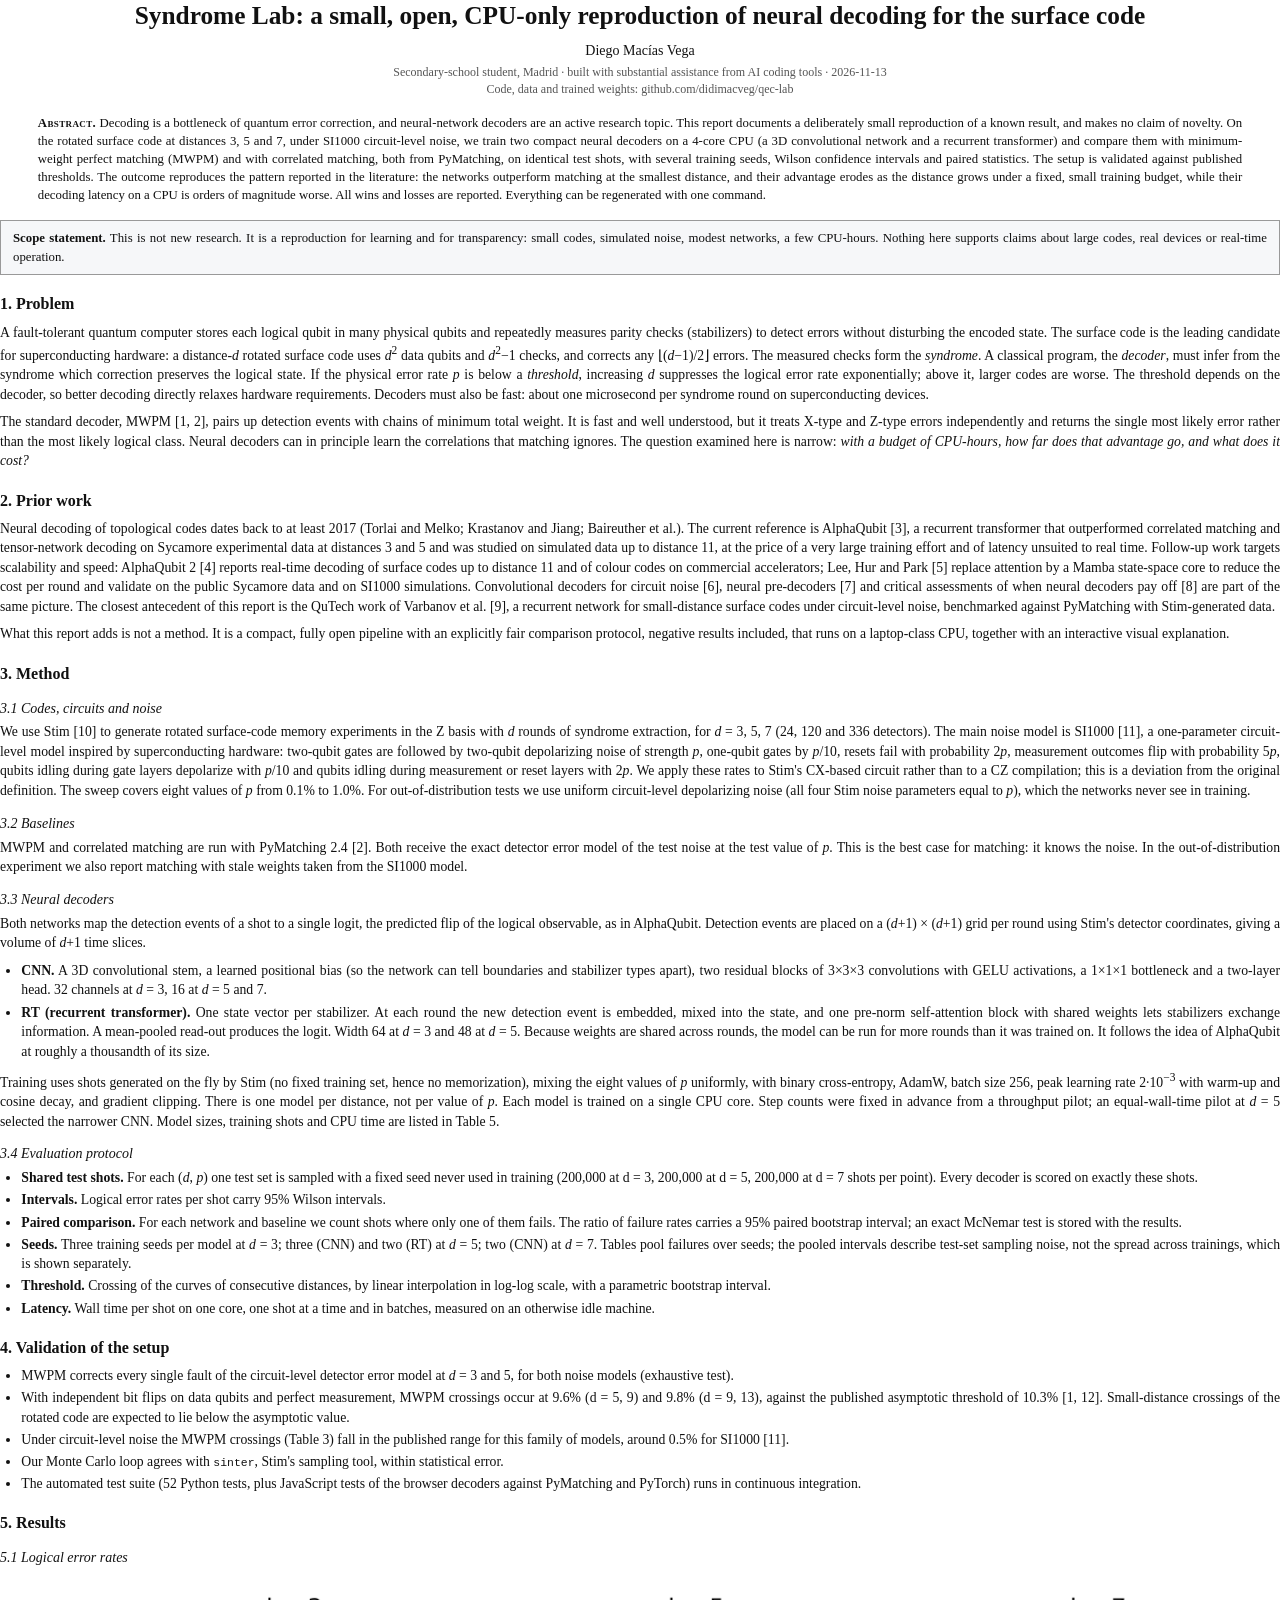
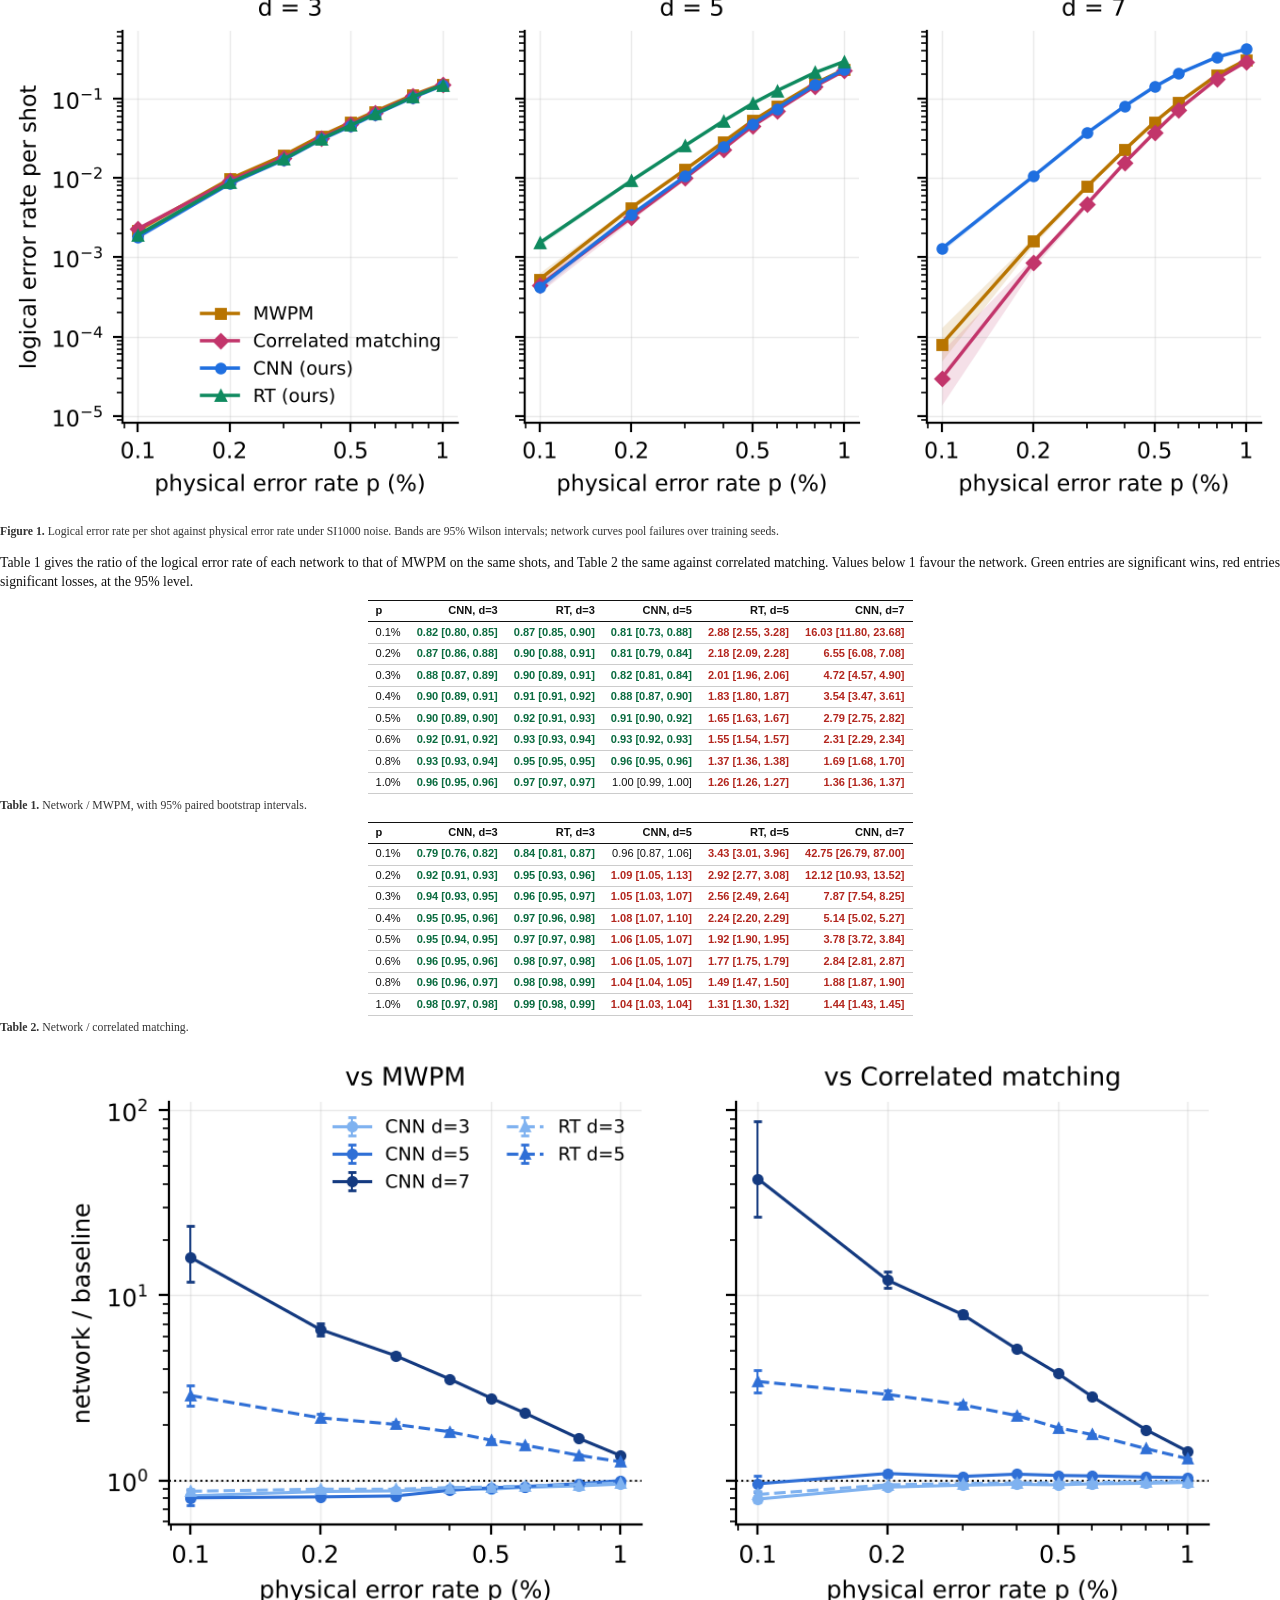
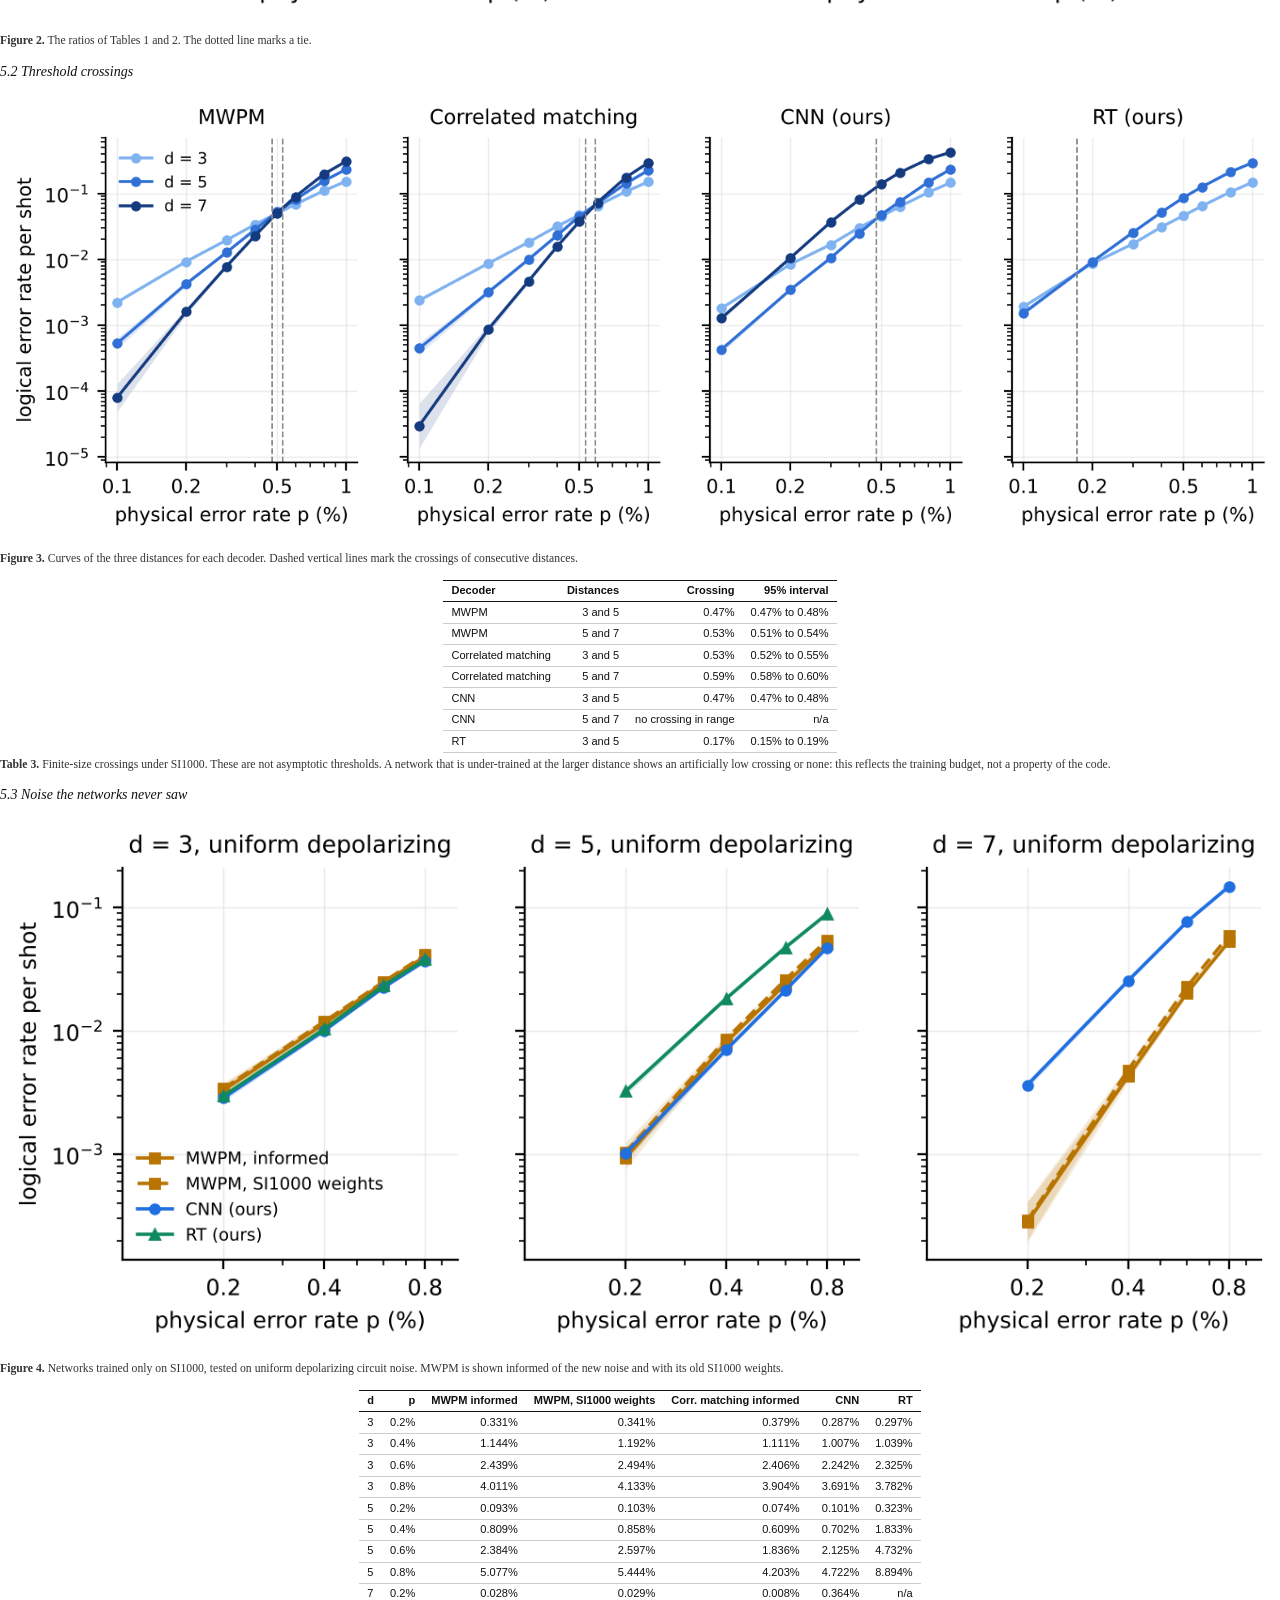
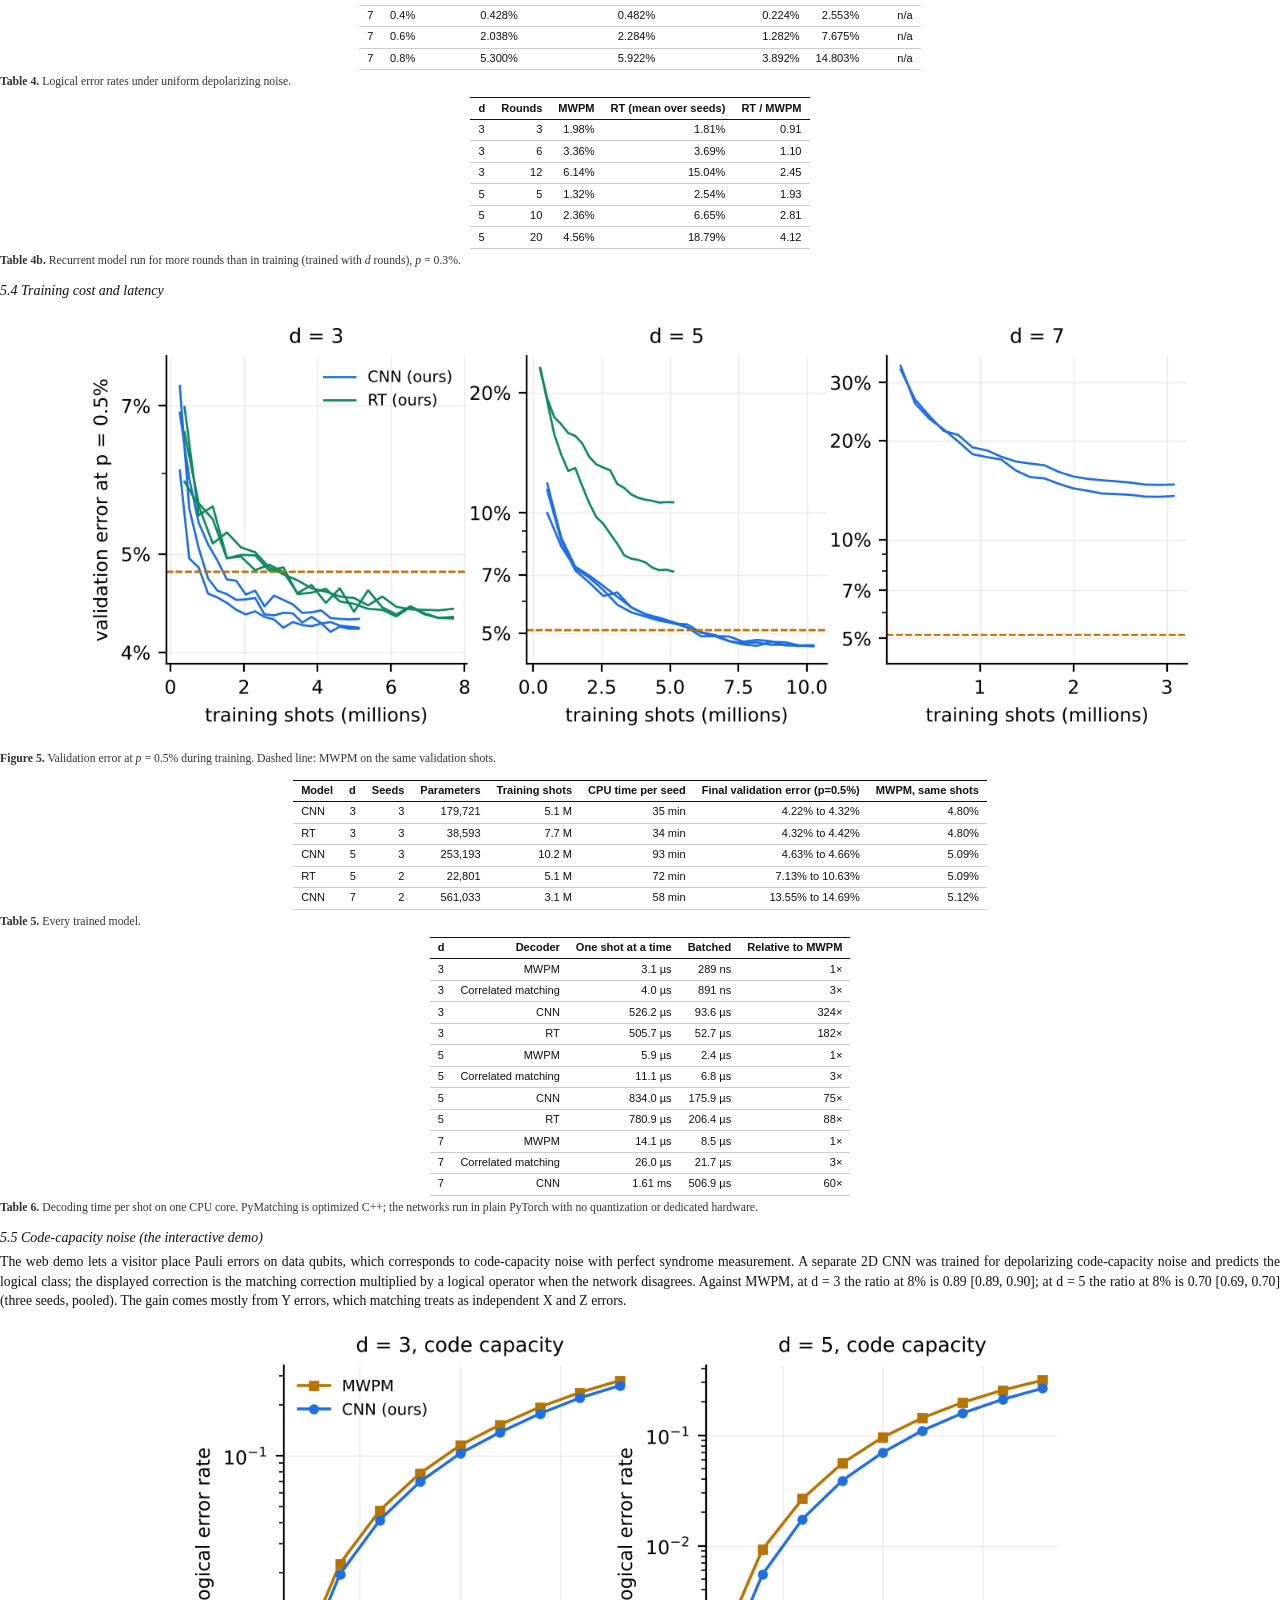
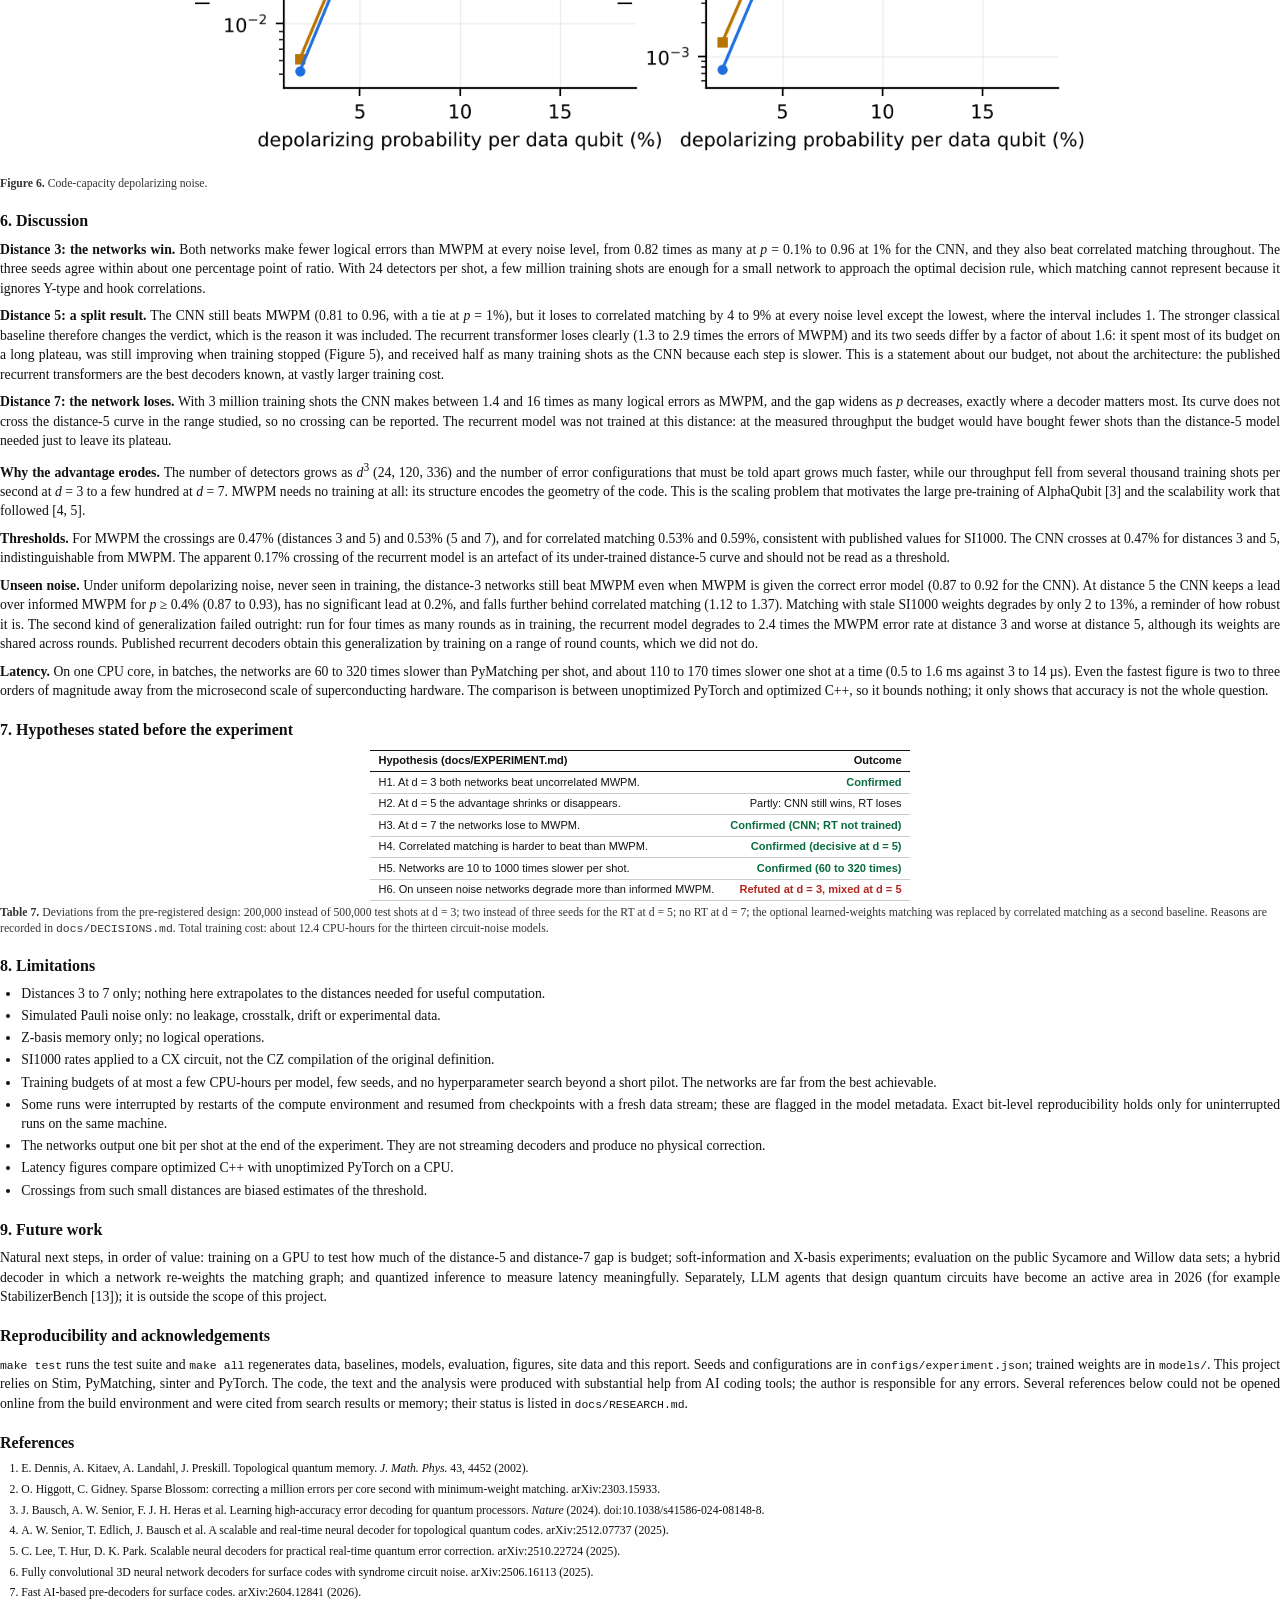
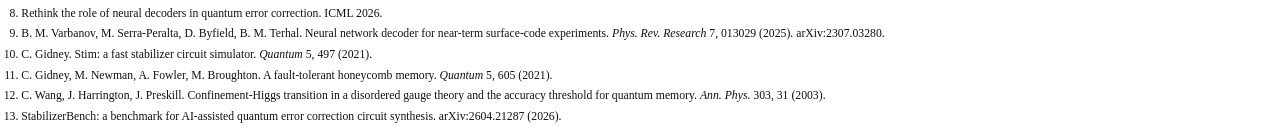
==== report/report.html @ b8f00216 "Full results, report, defense guide, content and reproducibility fixes All 13 circuit-noise decoders" ====
<!doctype html>
<html lang="en"><head><meta charset="utf-8"><title>Syndrome Lab: a small open reproduction of neural decoding for the surface code</title>
<style>
  @page { size: A4; }
  body { font: 10.3pt/1.42 Georgia, "Times New Roman", serif; color: #111; margin: 0; text-align: justify; hyphens: auto; }
  h1 { font-size: 19pt; line-height: 1.2; text-align: center; margin: 0 0 8pt; hyphens: none; }
  .authors { text-align: center; font-size: 10.5pt; margin-bottom: 2pt; } .aff { text-align: center; font-size: 9pt; color: #555; margin-bottom: 12pt; }
  .abstract { margin: 0 10mm 12pt; font-size: 9.6pt; } .abstract b { font-variant: small-caps; letter-spacing: .03em; }
  h2 { font-size: 12pt; margin: 14pt 0 5pt; break-after: avoid; text-align: left; } h3 { font-size: 10.5pt; margin: 10pt 0 3pt; break-after: avoid; font-style: italic; font-weight: normal; text-align: left; }
  p { margin: 0 0 6pt; } ul, ol { margin: 0 0 6pt; padding-left: 16pt; } li { margin-bottom: 2pt; }
  figure { margin: 8pt 0 10pt; break-inside: avoid; text-align: center; } figure img { max-width: 100%; }
  figcaption, .cap { font-size: 8.8pt; color: #333; text-align: left; margin-top: 3pt; line-height: 1.3; }
  table { border-collapse: collapse; margin: 6pt auto 3pt; font: 8.3pt/1.25 "Helvetica Neue", Arial, sans-serif; break-inside: avoid; }
  th, td { padding: 2.5pt 6pt; text-align: right; border-bottom: .4pt solid #ccc; white-space: nowrap; } th { border-bottom: .8pt solid #111; border-top: .8pt solid #111; font-weight: 600; }
  td:first-child, th:first-child { text-align: left; } td.win { color: #0a6b3f; font-weight: 600; } td.lose { color: #b3261e; font-weight: 600; }
  .box { border: .6pt solid #999; padding: 6pt 9pt; margin: 8pt 0; font-size: 9.6pt; background: #f6f7f9; break-inside: avoid; }
  code { font: 8.6pt Menlo, Consolas, monospace; } .refs { font-size: 8.8pt; text-align: left; } .refs li { margin-bottom: 3pt; }
  a { color: #1a4fa0; text-decoration: none; }
</style></head><body>
<h1>Syndrome Lab: a small, open, CPU-only reproduction of neural decoding for the surface code</h1>
<div class="authors">Diego Macías Vega</div>
<div class="aff">Secondary-school student, Madrid · built with substantial assistance from AI coding tools · 2026-11-13<br>Code, data and trained weights: github.com/didimacveg/qec-lab</div>

<div class="abstract"><b>Abstract.</b> Decoding is a bottleneck of quantum error correction, and neural-network decoders are an active research topic. This report documents a deliberately small reproduction of a known result, and makes no claim of novelty. On the rotated surface code at distances 3, 5 and 7, under SI1000 circuit-level noise, we train two compact neural decoders on a 4-core CPU (a 3D convolutional network and a recurrent transformer) and compare them with minimum-weight perfect matching (MWPM) and with correlated matching, both from PyMatching, on identical test shots, with several training seeds, Wilson confidence intervals and paired statistics. The setup is validated against published thresholds. The outcome reproduces the pattern reported in the literature: the networks outperform matching at the smallest distance, and their advantage erodes as the distance grows under a fixed, small training budget, while their decoding latency on a CPU is orders of magnitude worse. All wins and losses are reported. Everything can be regenerated with one command.</div>

<div class="box"><b>Scope statement.</b> This is not new research. It is a reproduction for learning and for transparency: small codes, simulated noise, modest networks, a few CPU-hours. Nothing here supports claims about large codes, real devices or real-time operation.</div>

<h2>1. Problem</h2>
<p>A fault-tolerant quantum computer stores each logical qubit in many physical qubits and repeatedly measures parity checks (stabilizers) to detect errors without disturbing the encoded state. The surface code is the leading candidate for superconducting hardware: a distance-<i>d</i> rotated surface code uses <i>d</i><sup>2</sup> data qubits and <i>d</i><sup>2</sup>−1 checks, and corrects any ⌊(<i>d</i>−1)/2⌋ errors. The measured checks form the <i>syndrome</i>. A classical program, the <i>decoder</i>, must infer from the syndrome which correction preserves the logical state. If the physical error rate <i>p</i> is below a <i>threshold</i>, increasing <i>d</i> suppresses the logical error rate exponentially; above it, larger codes are worse. The threshold depends on the decoder, so better decoding directly relaxes hardware requirements. Decoders must also be fast: about one microsecond per syndrome round on superconducting devices.</p>
<p>The standard decoder, MWPM [1, 2], pairs up detection events with chains of minimum total weight. It is fast and well understood, but it treats X-type and Z-type errors independently and returns the single most likely error rather than the most likely logical class. Neural decoders can in principle learn the correlations that matching ignores. The question examined here is narrow: <i>with a budget of CPU-hours, how far does that advantage go, and what does it cost?</i></p>

<h2>2. Prior work</h2>
<p>Neural decoding of topological codes dates back to at least 2017 (Torlai and Melko; Krastanov and Jiang; Baireuther et al.). The current reference is AlphaQubit [3], a recurrent transformer that outperformed correlated matching and tensor-network decoding on Sycamore experimental data at distances 3 and 5 and was studied on simulated data up to distance 11, at the price of a very large training effort and of latency unsuited to real time. Follow-up work targets scalability and speed: AlphaQubit 2 [4] reports real-time decoding of surface codes up to distance 11 and of colour codes on commercial accelerators; Lee, Hur and Park [5] replace attention by a Mamba state-space core to reduce the cost per round and validate on the public Sycamore data and on SI1000 simulations. Convolutional decoders for circuit noise [6], neural pre-decoders [7] and critical assessments of when neural decoders pay off [8] are part of the same picture. The closest antecedent of this report is the QuTech work of Varbanov et al. [9], a recurrent network for small-distance surface codes under circuit-level noise, benchmarked against PyMatching with Stim-generated data.</p>
<p>What this report adds is not a method. It is a compact, fully open pipeline with an explicitly fair comparison protocol, negative results included, that runs on a laptop-class CPU, together with an interactive visual explanation.</p>

<h2>3. Method</h2>
<h3>3.1 Codes, circuits and noise</h3>
<p>We use Stim [10] to generate rotated surface-code memory experiments in the Z basis with <i>d</i> rounds of syndrome extraction, for <i>d</i> = 3, 5, 7 (24, 120 and 336 detectors). The main noise model is SI1000 [11], a one-parameter circuit-level model inspired by superconducting hardware: two-qubit gates are followed by two-qubit depolarizing noise of strength <i>p</i>, one-qubit gates by <i>p</i>/10, resets fail with probability 2<i>p</i>, measurement outcomes flip with probability 5<i>p</i>, qubits idling during gate layers depolarize with <i>p</i>/10 and qubits idling during measurement or reset layers with 2<i>p</i>. We apply these rates to Stim's CX-based circuit rather than to a CZ compilation; this is a deviation from the original definition. The sweep covers eight values of <i>p</i> from 0.1% to 1.0%. For out-of-distribution tests we use uniform circuit-level depolarizing noise (all four Stim noise parameters equal to <i>p</i>), which the networks never see in training.</p>
<h3>3.2 Baselines</h3>
<p>MWPM and correlated matching are run with PyMatching 2.4 [2]. Both receive the exact detector error model of the test noise at the test value of <i>p</i>. This is the best case for matching: it knows the noise. In the out-of-distribution experiment we also report matching with stale weights taken from the SI1000 model.</p>
<h3>3.3 Neural decoders</h3>
<p>Both networks map the detection events of a shot to a single logit, the predicted flip of the logical observable, as in AlphaQubit. Detection events are placed on a (<i>d</i>+1) × (<i>d</i>+1) grid per round using Stim's detector coordinates, giving a volume of <i>d</i>+1 time slices.</p>
<ul>
<li><b>CNN.</b> A 3D convolutional stem, a learned positional bias (so the network can tell boundaries and stabilizer types apart), two residual blocks of 3×3×3 convolutions with GELU activations, a 1×1×1 bottleneck and a two-layer head. 32 channels at <i>d</i> = 3, 16 at <i>d</i> = 5 and 7.</li>
<li><b>RT (recurrent transformer).</b> One state vector per stabilizer. At each round the new detection event is embedded, mixed into the state, and one pre-norm self-attention block with shared weights lets stabilizers exchange information. A mean-pooled read-out produces the logit. Width 64 at <i>d</i> = 3 and 48 at <i>d</i> = 5. Because weights are shared across rounds, the model can be run for more rounds than it was trained on. It follows the idea of AlphaQubit at roughly a thousandth of its size.</li>
</ul>
<p>Training uses shots generated on the fly by Stim (no fixed training set, hence no memorization), mixing the eight values of <i>p</i> uniformly, with binary cross-entropy, AdamW, batch size 256, peak learning rate 2·10<sup>−3</sup> with warm-up and cosine decay, and gradient clipping. There is one model per distance, not per value of <i>p</i>. Each model is trained on a single CPU core. Step counts were fixed in advance from a throughput pilot; an equal-wall-time pilot at <i>d</i> = 5 selected the narrower CNN. Model sizes, training shots and CPU time are listed in Table 5.</p>
<h3>3.4 Evaluation protocol</h3>
<ul>
<li><b>Shared test shots.</b> For each (<i>d</i>, <i>p</i>) one test set is sampled with a fixed seed never used in training (200,000 at d = 3, 200,000 at d = 5, 200,000 at d = 7 shots per point). Every decoder is scored on exactly these shots.</li>
<li><b>Intervals.</b> Logical error rates per shot carry 95% Wilson intervals.</li>
<li><b>Paired comparison.</b> For each network and baseline we count shots where only one of them fails. The ratio of failure rates carries a 95% paired bootstrap interval; an exact McNemar test is stored with the results.</li>
<li><b>Seeds.</b> Three training seeds per model at <i>d</i> = 3; three (CNN) and two (RT) at <i>d</i> = 5; two (CNN) at <i>d</i> = 7. Tables pool failures over seeds; the pooled intervals describe test-set sampling noise, not the spread across trainings, which is shown separately.</li>
<li><b>Threshold.</b> Crossing of the curves of consecutive distances, by linear interpolation in log-log scale, with a parametric bootstrap interval.</li>
<li><b>Latency.</b> Wall time per shot on one core, one shot at a time and in batches, measured on an otherwise idle machine.</li>
</ul>

<h2>4. Validation of the setup</h2>
<ul>
<li>MWPM corrects every single fault of the circuit-level detector error model at <i>d</i> = 3 and 5, for both noise models (exhaustive test).</li>
<li>With independent bit flips on data qubits and perfect measurement, MWPM crossings occur at 9.6% (d = 5, 9) and 9.8% (d = 9, 13), against the published asymptotic threshold of 10.3% [1, 12]. Small-distance crossings of the rotated code are expected to lie below the asymptotic value.</li>
<li>Under circuit-level noise the MWPM crossings (Table 3) fall in the published range for this family of models, around 0.5% for SI1000 [11].</li>
<li>Our Monte Carlo loop agrees with <code>sinter</code>, Stim's sampling tool, within statistical error.</li>
<li>The automated test suite (52 Python tests, plus JavaScript tests of the browser decoders against PyMatching and PyTorch) runs in continuous integration.</li>
</ul>

<h2>5. Results</h2>
<h3>5.1 Logical error rates</h3>
<figure><img src="figures/main.png" style="width:100%"><figcaption><b>Figure 1.</b> Logical error rate per shot against physical error rate under SI1000 noise. Bands are 95% Wilson intervals; network curves pool failures over training seeds.</figcaption></figure>
<p>Table 1 gives the ratio of the logical error rate of each network to that of MWPM on the same shots, and Table 2 the same against correlated matching. Values below 1 favour the network. Green entries are significant wins, red entries significant losses, at the 95% level.</p>
<table><thead><tr><th>p</th><th>CNN, d=3</th><th>RT, d=3</th><th>CNN, d=5</th><th>RT, d=5</th><th>CNN, d=7</th></tr></thead><tbody><tr><td>0.1%</td><td class="win">0.82 [0.80, 0.85]</td><td class="win">0.87 [0.85, 0.90]</td><td class="win">0.81 [0.73, 0.88]</td><td class="lose">2.88 [2.55, 3.28]</td><td class="lose">16.03 [11.80, 23.68]</td></tr><tr><td>0.2%</td><td class="win">0.87 [0.86, 0.88]</td><td class="win">0.90 [0.88, 0.91]</td><td class="win">0.81 [0.79, 0.84]</td><td class="lose">2.18 [2.09, 2.28]</td><td class="lose">6.55 [6.08, 7.08]</td></tr><tr><td>0.3%</td><td class="win">0.88 [0.87, 0.89]</td><td class="win">0.90 [0.89, 0.91]</td><td class="win">0.82 [0.81, 0.84]</td><td class="lose">2.01 [1.96, 2.06]</td><td class="lose">4.72 [4.57, 4.90]</td></tr><tr><td>0.4%</td><td class="win">0.90 [0.89, 0.91]</td><td class="win">0.91 [0.91, 0.92]</td><td class="win">0.88 [0.87, 0.90]</td><td class="lose">1.83 [1.80, 1.87]</td><td class="lose">3.54 [3.47, 3.61]</td></tr><tr><td>0.5%</td><td class="win">0.90 [0.89, 0.90]</td><td class="win">0.92 [0.91, 0.93]</td><td class="win">0.91 [0.90, 0.92]</td><td class="lose">1.65 [1.63, 1.67]</td><td class="lose">2.79 [2.75, 2.82]</td></tr><tr><td>0.6%</td><td class="win">0.92 [0.91, 0.92]</td><td class="win">0.93 [0.93, 0.94]</td><td class="win">0.93 [0.92, 0.93]</td><td class="lose">1.55 [1.54, 1.57]</td><td class="lose">2.31 [2.29, 2.34]</td></tr><tr><td>0.8%</td><td class="win">0.93 [0.93, 0.94]</td><td class="win">0.95 [0.95, 0.95]</td><td class="win">0.96 [0.95, 0.96]</td><td class="lose">1.37 [1.36, 1.38]</td><td class="lose">1.69 [1.68, 1.70]</td></tr><tr><td>1.0%</td><td class="win">0.96 [0.95, 0.96]</td><td class="win">0.97 [0.97, 0.97]</td><td class="">1.00 [0.99, 1.00]</td><td class="lose">1.26 [1.26, 1.27]</td><td class="lose">1.36 [1.36, 1.37]</td></tr></tbody></table><p class="cap"><b>Table 1.</b> Network / MWPM, with 95% paired bootstrap intervals.</p>
<table><thead><tr><th>p</th><th>CNN, d=3</th><th>RT, d=3</th><th>CNN, d=5</th><th>RT, d=5</th><th>CNN, d=7</th></tr></thead><tbody><tr><td>0.1%</td><td class="win">0.79 [0.76, 0.82]</td><td class="win">0.84 [0.81, 0.87]</td><td class="">0.96 [0.87, 1.06]</td><td class="lose">3.43 [3.01, 3.96]</td><td class="lose">42.75 [26.79, 87.00]</td></tr><tr><td>0.2%</td><td class="win">0.92 [0.91, 0.93]</td><td class="win">0.95 [0.93, 0.96]</td><td class="lose">1.09 [1.05, 1.13]</td><td class="lose">2.92 [2.77, 3.08]</td><td class="lose">12.12 [10.93, 13.52]</td></tr><tr><td>0.3%</td><td class="win">0.94 [0.93, 0.95]</td><td class="win">0.96 [0.95, 0.97]</td><td class="lose">1.05 [1.03, 1.07]</td><td class="lose">2.56 [2.49, 2.64]</td><td class="lose">7.87 [7.54, 8.25]</td></tr><tr><td>0.4%</td><td class="win">0.95 [0.95, 0.96]</td><td class="win">0.97 [0.96, 0.98]</td><td class="lose">1.08 [1.07, 1.10]</td><td class="lose">2.24 [2.20, 2.29]</td><td class="lose">5.14 [5.02, 5.27]</td></tr><tr><td>0.5%</td><td class="win">0.95 [0.94, 0.95]</td><td class="win">0.97 [0.97, 0.98]</td><td class="lose">1.06 [1.05, 1.07]</td><td class="lose">1.92 [1.90, 1.95]</td><td class="lose">3.78 [3.72, 3.84]</td></tr><tr><td>0.6%</td><td class="win">0.96 [0.95, 0.96]</td><td class="win">0.98 [0.97, 0.98]</td><td class="lose">1.06 [1.05, 1.07]</td><td class="lose">1.77 [1.75, 1.79]</td><td class="lose">2.84 [2.81, 2.87]</td></tr><tr><td>0.8%</td><td class="win">0.96 [0.96, 0.97]</td><td class="win">0.98 [0.98, 0.99]</td><td class="lose">1.04 [1.04, 1.05]</td><td class="lose">1.49 [1.47, 1.50]</td><td class="lose">1.88 [1.87, 1.90]</td></tr><tr><td>1.0%</td><td class="win">0.98 [0.97, 0.98]</td><td class="win">0.99 [0.98, 0.99]</td><td class="lose">1.04 [1.03, 1.04]</td><td class="lose">1.31 [1.30, 1.32]</td><td class="lose">1.44 [1.43, 1.45]</td></tr></tbody></table><p class="cap"><b>Table 2.</b> Network / correlated matching.</p>
<figure><img src="figures/ratio.png" style="width:92%"><figcaption><b>Figure 2.</b> The ratios of Tables 1 and 2. The dotted line marks a tie.</figcaption></figure>

<h3>5.2 Threshold crossings</h3>
<figure><img src="figures/threshold.png" style="width:100%"><figcaption><b>Figure 3.</b> Curves of the three distances for each decoder. Dashed vertical lines mark the crossings of consecutive distances.</figcaption></figure>
<table><thead><tr><th>Decoder</th><th>Distances</th><th>Crossing</th><th>95% interval</th></tr></thead><tbody><tr><td>MWPM</td><td>3 and 5</td><td>0.47%</td><td>0.47% to 0.48%</td></tr><tr><td>MWPM</td><td>5 and 7</td><td>0.53%</td><td>0.51% to 0.54%</td></tr><tr><td>Correlated matching</td><td>3 and 5</td><td>0.53%</td><td>0.52% to 0.55%</td></tr><tr><td>Correlated matching</td><td>5 and 7</td><td>0.59%</td><td>0.58% to 0.60%</td></tr><tr><td>CNN</td><td>3 and 5</td><td>0.47%</td><td>0.47% to 0.48%</td></tr><tr><td>CNN</td><td>5 and 7</td><td>no crossing in range</td><td>n/a</td></tr><tr><td>RT</td><td>3 and 5</td><td>0.17%</td><td>0.15% to 0.19%</td></tr></tbody></table><p class="cap"><b>Table 3.</b> Finite-size crossings under SI1000. These are not asymptotic thresholds. A network that is under-trained at the larger distance shows an artificially low crossing or none: this reflects the training budget, not a property of the code.</p>

<h3>5.3 Noise the networks never saw</h3>
<figure><img src="figures/generalization.png" style="width:100%"><figcaption><b>Figure 4.</b> Networks trained only on SI1000, tested on uniform depolarizing circuit noise. MWPM is shown informed of the new noise and with its old SI1000 weights.</figcaption></figure>
<table><thead><tr><th>d</th><th>p</th><th>MWPM informed</th><th>MWPM, SI1000 weights</th><th>Corr. matching informed</th><th>CNN</th><th>RT</th></tr></thead><tbody><tr><td>3</td><td>0.2%</td><td>0.331%</td><td>0.341%</td><td>0.379%</td><td>0.287%</td><td>0.297%</td></tr><tr><td>3</td><td>0.4%</td><td>1.144%</td><td>1.192%</td><td>1.111%</td><td>1.007%</td><td>1.039%</td></tr><tr><td>3</td><td>0.6%</td><td>2.439%</td><td>2.494%</td><td>2.406%</td><td>2.242%</td><td>2.325%</td></tr><tr><td>3</td><td>0.8%</td><td>4.011%</td><td>4.133%</td><td>3.904%</td><td>3.691%</td><td>3.782%</td></tr><tr><td>5</td><td>0.2%</td><td>0.093%</td><td>0.103%</td><td>0.074%</td><td>0.101%</td><td>0.323%</td></tr><tr><td>5</td><td>0.4%</td><td>0.809%</td><td>0.858%</td><td>0.609%</td><td>0.702%</td><td>1.833%</td></tr><tr><td>5</td><td>0.6%</td><td>2.384%</td><td>2.597%</td><td>1.836%</td><td>2.125%</td><td>4.732%</td></tr><tr><td>5</td><td>0.8%</td><td>5.077%</td><td>5.444%</td><td>4.203%</td><td>4.722%</td><td>8.894%</td></tr><tr><td>7</td><td>0.2%</td><td>0.028%</td><td>0.029%</td><td>0.008%</td><td>0.364%</td><td>n/a</td></tr><tr><td>7</td><td>0.4%</td><td>0.428%</td><td>0.482%</td><td>0.224%</td><td>2.553%</td><td>n/a</td></tr><tr><td>7</td><td>0.6%</td><td>2.038%</td><td>2.284%</td><td>1.282%</td><td>7.675%</td><td>n/a</td></tr><tr><td>7</td><td>0.8%</td><td>5.300%</td><td>5.922%</td><td>3.892%</td><td>14.803%</td><td>n/a</td></tr></tbody></table><p class="cap"><b>Table 4.</b> Logical error rates under uniform depolarizing noise.</p>
<table><thead><tr><th>d</th><th>Rounds</th><th>MWPM</th><th>RT (mean over seeds)</th><th>RT / MWPM</th></tr></thead><tbody><tr><td>3</td><td>3</td><td>1.98%</td><td>1.81%</td><td>0.91</td></tr><tr><td>3</td><td>6</td><td>3.36%</td><td>3.69%</td><td>1.10</td></tr><tr><td>3</td><td>12</td><td>6.14%</td><td>15.04%</td><td>2.45</td></tr><tr><td>5</td><td>5</td><td>1.32%</td><td>2.54%</td><td>1.93</td></tr><tr><td>5</td><td>10</td><td>2.36%</td><td>6.65%</td><td>2.81</td></tr><tr><td>5</td><td>20</td><td>4.56%</td><td>18.79%</td><td>4.12</td></tr></tbody></table><p class="cap"><b>Table 4b.</b> Recurrent model run for more rounds than in training (trained with <i>d</i> rounds), <i>p</i> = 0.3%.</p>

<h3>5.4 Training cost and latency</h3>
<figure><img src="figures/training.png" style="width:88%"><figcaption><b>Figure 5.</b> Validation error at <i>p</i> = 0.5% during training. Dashed line: MWPM on the same validation shots.</figcaption></figure>
<table><thead><tr><th>Model</th><th>d</th><th>Seeds</th><th>Parameters</th><th>Training shots</th><th>CPU time per seed</th><th>Final validation error (p=0.5%)</th><th>MWPM, same shots</th></tr></thead><tbody><tr><td>CNN</td><td>3</td><td>3</td><td>179,721</td><td>5.1 M</td><td>35 min</td><td>4.22% to 4.32%</td><td>4.80%</td></tr><tr><td>RT</td><td>3</td><td>3</td><td>38,593</td><td>7.7 M</td><td>34 min</td><td>4.32% to 4.42%</td><td>4.80%</td></tr><tr><td>CNN</td><td>5</td><td>3</td><td>253,193</td><td>10.2 M</td><td>93 min</td><td>4.63% to 4.66%</td><td>5.09%</td></tr><tr><td>RT</td><td>5</td><td>2</td><td>22,801</td><td>5.1 M</td><td>72 min</td><td>7.13% to 10.63%</td><td>5.09%</td></tr><tr><td>CNN</td><td>7</td><td>2</td><td>561,033</td><td>3.1 M</td><td>58 min</td><td>13.55% to 14.69%</td><td>5.12%</td></tr></tbody></table><p class="cap"><b>Table 5.</b> Every trained model.</p>
<table><thead><tr><th>d</th><th>Decoder</th><th>One shot at a time</th><th>Batched</th><th>Relative to MWPM</th></tr></thead><tbody><tr><td>3</td><td>MWPM</td><td>3.1 µs</td><td>289 ns</td><td>1×</td></tr><tr><td>3</td><td>Correlated matching</td><td>4.0 µs</td><td>891 ns</td><td>3×</td></tr><tr><td>3</td><td>CNN</td><td>526.2 µs</td><td>93.6 µs</td><td>324×</td></tr><tr><td>3</td><td>RT</td><td>505.7 µs</td><td>52.7 µs</td><td>182×</td></tr><tr><td>5</td><td>MWPM</td><td>5.9 µs</td><td>2.4 µs</td><td>1×</td></tr><tr><td>5</td><td>Correlated matching</td><td>11.1 µs</td><td>6.8 µs</td><td>3×</td></tr><tr><td>5</td><td>CNN</td><td>834.0 µs</td><td>175.9 µs</td><td>75×</td></tr><tr><td>5</td><td>RT</td><td>780.9 µs</td><td>206.4 µs</td><td>88×</td></tr><tr><td>7</td><td>MWPM</td><td>14.1 µs</td><td>8.5 µs</td><td>1×</td></tr><tr><td>7</td><td>Correlated matching</td><td>26.0 µs</td><td>21.7 µs</td><td>3×</td></tr><tr><td>7</td><td>CNN</td><td>1.61 ms</td><td>506.9 µs</td><td>60×</td></tr></tbody></table><p class="cap"><b>Table 6.</b> Decoding time per shot on one CPU core. PyMatching is optimized C++; the networks run in plain PyTorch with no quantization or dedicated hardware.</p>

<h3>5.5 Code-capacity noise (the interactive demo)</h3>
<p>The web demo lets a visitor place Pauli errors on data qubits, which corresponds to code-capacity noise with perfect syndrome measurement. A separate 2D CNN was trained for depolarizing code-capacity noise and predicts the logical class; the displayed correction is the matching correction multiplied by a logical operator when the network disagrees. Against MWPM, at d = 3 the ratio at 8% is 0.89 [0.89, 0.90]; at d = 5 the ratio at 8% is 0.70 [0.69, 0.70] (three seeds, pooled). The gain comes mostly from Y errors, which matching treats as independent X and Z errors.</p>
<figure><img src="figures/capacity.png" style="width:72%"><figcaption><b>Figure 6.</b> Code-capacity depolarizing noise.</figcaption></figure>

<h2>6. Discussion</h2>
<p><b>Distance 3: the networks win.</b> Both networks make fewer logical errors than MWPM at every noise level, from 0.82 times as many at <i>p</i> = 0.1% to 0.96 at 1% for the CNN, and they also beat correlated matching throughout. The three seeds agree within about one percentage point of ratio. With 24 detectors per shot, a few million training shots are enough for a small network to approach the optimal decision rule, which matching cannot represent because it ignores Y-type and hook correlations.</p>
<p><b>Distance 5: a split result.</b> The CNN still beats MWPM (0.81 to 0.96, with a tie at <i>p</i> = 1%), but it loses to correlated matching by 4 to 9% at every noise level except the lowest, where the interval includes 1. The stronger classical baseline therefore changes the verdict, which is the reason it was included. The recurrent transformer loses clearly (1.3 to 2.9 times the errors of MWPM) and its two seeds differ by a factor of about 1.6: it spent most of its budget on a long plateau, was still improving when training stopped (Figure 5), and received half as many training shots as the CNN because each step is slower. This is a statement about our budget, not about the architecture: the published recurrent transformers are the best decoders known, at vastly larger training cost.</p>
<p><b>Distance 7: the network loses.</b> With 3 million training shots the CNN makes between 1.4 and 16 times as many logical errors as MWPM, and the gap widens as <i>p</i> decreases, exactly where a decoder matters most. Its curve does not cross the distance-5 curve in the range studied, so no crossing can be reported. The recurrent model was not trained at this distance: at the measured throughput the budget would have bought fewer shots than the distance-5 model needed just to leave its plateau.</p>
<p><b>Why the advantage erodes.</b> The number of detectors grows as <i>d</i><sup>3</sup> (24, 120, 336) and the number of error configurations that must be told apart grows much faster, while our throughput fell from several thousand training shots per second at <i>d</i> = 3 to a few hundred at <i>d</i> = 7. MWPM needs no training at all: its structure encodes the geometry of the code. This is the scaling problem that motivates the large pre-training of AlphaQubit [3] and the scalability work that followed [4, 5].</p>
<p><b>Thresholds.</b> For MWPM the crossings are 0.47% (distances 3 and 5) and 0.53% (5 and 7), and for correlated matching 0.53% and 0.59%, consistent with published values for SI1000. The CNN crosses at 0.47% for distances 3 and 5, indistinguishable from MWPM. The apparent 0.17% crossing of the recurrent model is an artefact of its under-trained distance-5 curve and should not be read as a threshold.</p>
<p><b>Unseen noise.</b> Under uniform depolarizing noise, never seen in training, the distance-3 networks still beat MWPM even when MWPM is given the correct error model (0.87 to 0.92 for the CNN). At distance 5 the CNN keeps a lead over informed MWPM for <i>p</i> ≥ 0.4% (0.87 to 0.93), has no significant lead at 0.2%, and falls further behind correlated matching (1.12 to 1.37). Matching with stale SI1000 weights degrades by only 2 to 13%, a reminder of how robust it is. The second kind of generalization failed outright: run for four times as many rounds as in training, the recurrent model degrades to 2.4 times the MWPM error rate at distance 3 and worse at distance 5, although its weights are shared across rounds. Published recurrent decoders obtain this generalization by training on a range of round counts, which we did not do.</p>
<p><b>Latency.</b> On one CPU core, in batches, the networks are 60 to 320 times slower than PyMatching per shot, and about 110 to 170 times slower one shot at a time (0.5 to 1.6 ms against 3 to 14 µs). Even the fastest figure is two to three orders of magnitude away from the microsecond scale of superconducting hardware. The comparison is between unoptimized PyTorch and optimized C++, so it bounds nothing; it only shows that accuracy is not the whole question.</p>

<h2>7. Hypotheses stated before the experiment</h2>
<table><thead><tr><th>Hypothesis (docs/EXPERIMENT.md)</th><th>Outcome</th></tr></thead><tbody>
<tr><td>H1. At d = 3 both networks beat uncorrelated MWPM.</td><td class="win">Confirmed</td></tr>
<tr><td>H2. At d = 5 the advantage shrinks or disappears.</td><td>Partly: CNN still wins, RT loses</td></tr>
<tr><td>H3. At d = 7 the networks lose to MWPM.</td><td class="win">Confirmed (CNN; RT not trained)</td></tr>
<tr><td>H4. Correlated matching is harder to beat than MWPM.</td><td class="win">Confirmed (decisive at d = 5)</td></tr>
<tr><td>H5. Networks are 10 to 1000 times slower per shot.</td><td class="win">Confirmed (60 to 320 times)</td></tr>
<tr><td>H6. On unseen noise networks degrade more than informed MWPM.</td><td class="lose">Refuted at d = 3, mixed at d = 5</td></tr>
</tbody></table>
<p class="cap"><b>Table 7.</b> Deviations from the pre-registered design: 200,000 instead of 500,000 test shots at d = 3; two instead of three seeds for the RT at d = 5; no RT at d = 7; the optional learned-weights matching was replaced by correlated matching as a second baseline. Reasons are recorded in <code>docs/DECISIONS.md</code>. Total training cost: about 12.4 CPU-hours for the thirteen circuit-noise models.</p>


<h2>8. Limitations</h2>
<ul>
<li>Distances 3 to 7 only; nothing here extrapolates to the distances needed for useful computation.</li>
<li>Simulated Pauli noise only: no leakage, crosstalk, drift or experimental data.</li>
<li>Z-basis memory only; no logical operations.</li>
<li>SI1000 rates applied to a CX circuit, not the CZ compilation of the original definition.</li>
<li>Training budgets of at most a few CPU-hours per model, few seeds, and no hyperparameter search beyond a short pilot. The networks are far from the best achievable.</li>
<li>Some runs were interrupted by restarts of the compute environment and resumed from checkpoints with a fresh data stream; these are flagged in the model metadata. Exact bit-level reproducibility holds only for uninterrupted runs on the same machine.</li>
<li>The networks output one bit per shot at the end of the experiment. They are not streaming decoders and produce no physical correction.</li>
<li>Latency figures compare optimized C++ with unoptimized PyTorch on a CPU.</li>
<li>Crossings from such small distances are biased estimates of the threshold.</li>
</ul>

<h2>9. Future work</h2>
<p>Natural next steps, in order of value: training on a GPU to test how much of the distance-5 and distance-7 gap is budget; soft-information and X-basis experiments; evaluation on the public Sycamore and Willow data sets; a hybrid decoder in which a network re-weights the matching graph; and quantized inference to measure latency meaningfully. Separately, LLM agents that design quantum circuits have become an active area in 2026 (for example StabilizerBench [13]); it is outside the scope of this project.</p>

<h2>Reproducibility and acknowledgements</h2>
<p><code>make test</code> runs the test suite and <code>make all</code> regenerates data, baselines, models, evaluation, figures, site data and this report. Seeds and configurations are in <code>configs/experiment.json</code>; trained weights are in <code>models/</code>. This project relies on Stim, PyMatching, sinter and PyTorch. The code, the text and the analysis were produced with substantial help from AI coding tools; the author is responsible for any errors. Several references below could not be opened online from the build environment and were cited from search results or memory; their status is listed in <code>docs/RESEARCH.md</code>.</p>

<h2>References</h2>
<ol class="refs">
<li>E. Dennis, A. Kitaev, A. Landahl, J. Preskill. Topological quantum memory. <i>J. Math. Phys.</i> 43, 4452 (2002).</li>
<li>O. Higgott, C. Gidney. Sparse Blossom: correcting a million errors per core second with minimum-weight matching. arXiv:2303.15933.</li>
<li>J. Bausch, A. W. Senior, F. J. H. Heras et al. Learning high-accuracy error decoding for quantum processors. <i>Nature</i> (2024). doi:10.1038/s41586-024-08148-8.</li>
<li>A. W. Senior, T. Edlich, J. Bausch et al. A scalable and real-time neural decoder for topological quantum codes. arXiv:2512.07737 (2025).</li>
<li>C. Lee, T. Hur, D. K. Park. Scalable neural decoders for practical real-time quantum error correction. arXiv:2510.22724 (2025).</li>
<li>Fully convolutional 3D neural network decoders for surface codes with syndrome circuit noise. arXiv:2506.16113 (2025).</li>
<li>Fast AI-based pre-decoders for surface codes. arXiv:2604.12841 (2026).</li>
<li>Rethink the role of neural decoders in quantum error correction. ICML 2026.</li>
<li>B. M. Varbanov, M. Serra-Peralta, D. Byfield, B. M. Terhal. Neural network decoder for near-term surface-code experiments. <i>Phys. Rev. Research</i> 7, 013029 (2025). arXiv:2307.03280.</li>
<li>C. Gidney. Stim: a fast stabilizer circuit simulator. <i>Quantum</i> 5, 497 (2021).</li>
<li>C. Gidney, M. Newman, A. Fowler, M. Broughton. A fault-tolerant honeycomb memory. <i>Quantum</i> 5, 605 (2021).</li>
<li>C. Wang, J. Harrington, J. Preskill. Confinement-Higgs transition in a disordered gauge theory and the accuracy threshold for quantum memory. <i>Ann. Phys.</i> 303, 31 (2003).</li>
<li>StabilizerBench: a benchmark for AI-assisted quantum error correction circuit synthesis. arXiv:2604.21287 (2026).</li>
</ol>
</body></html>
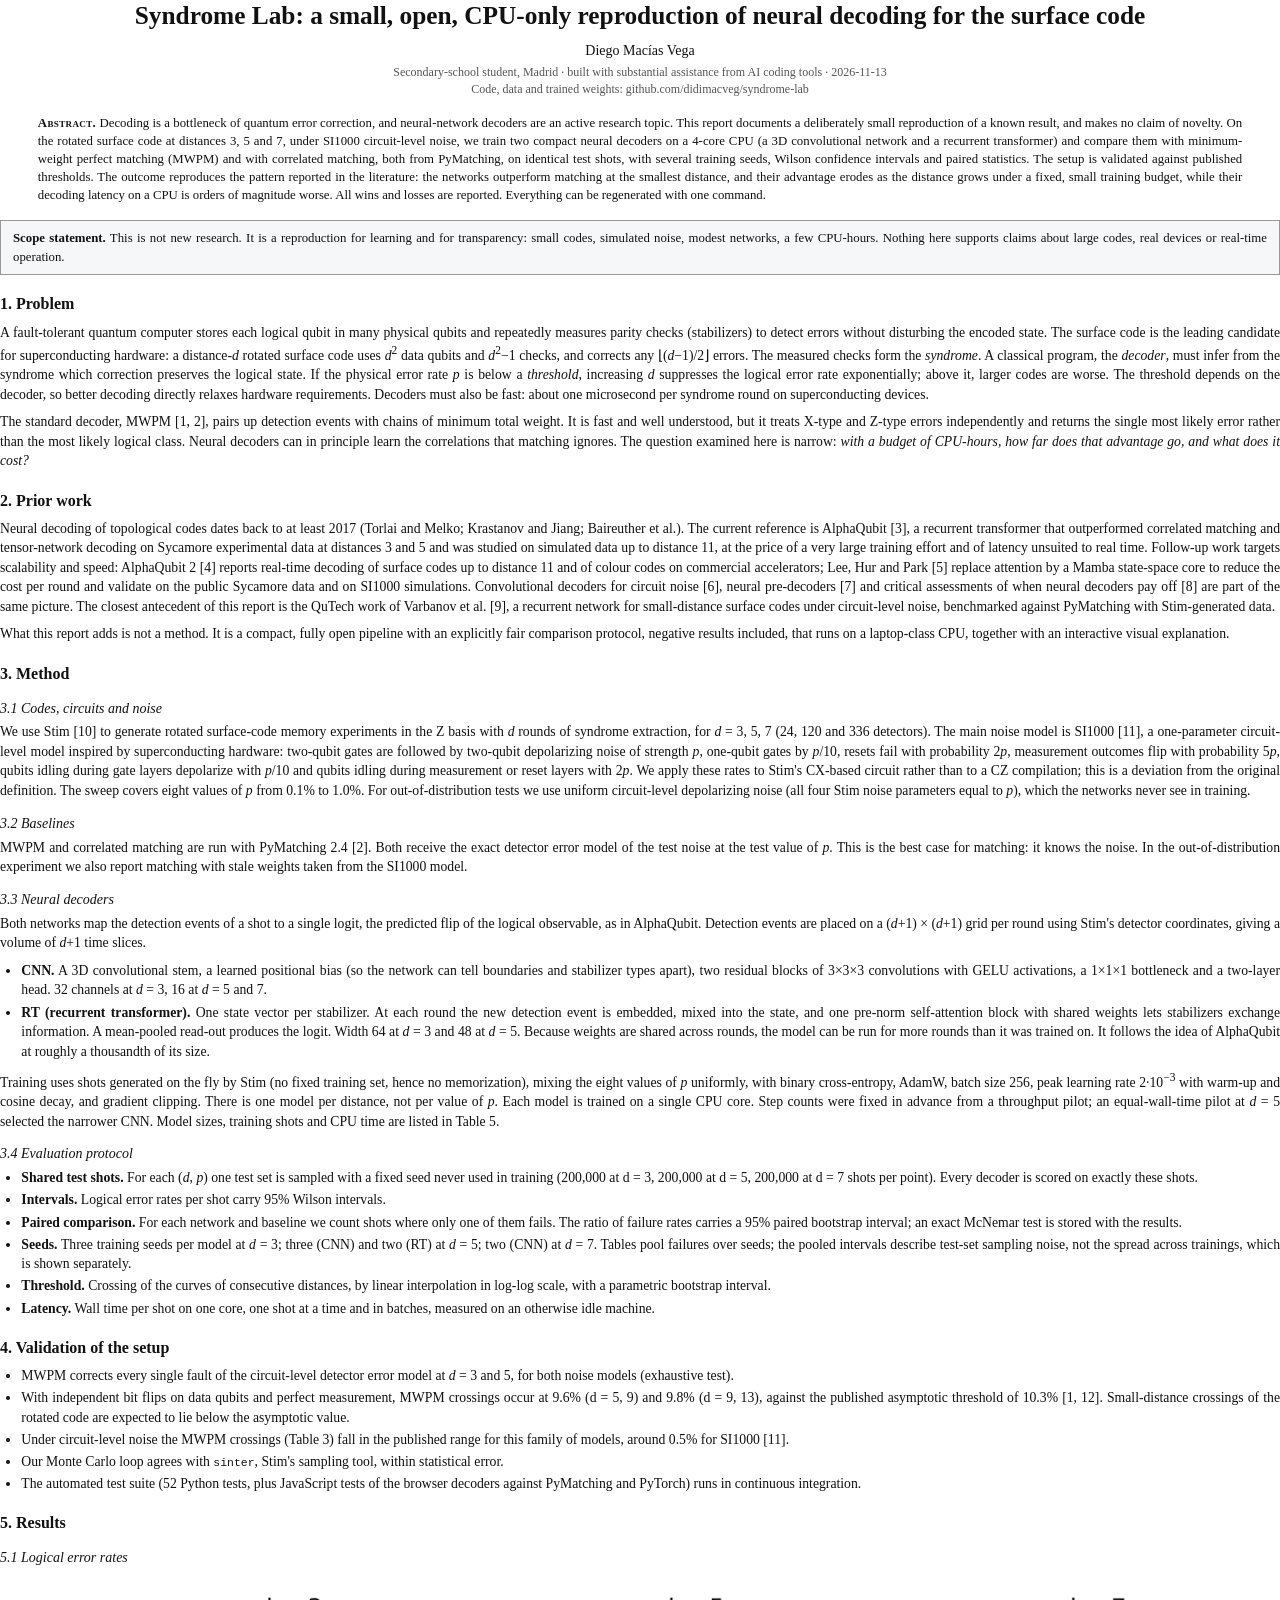
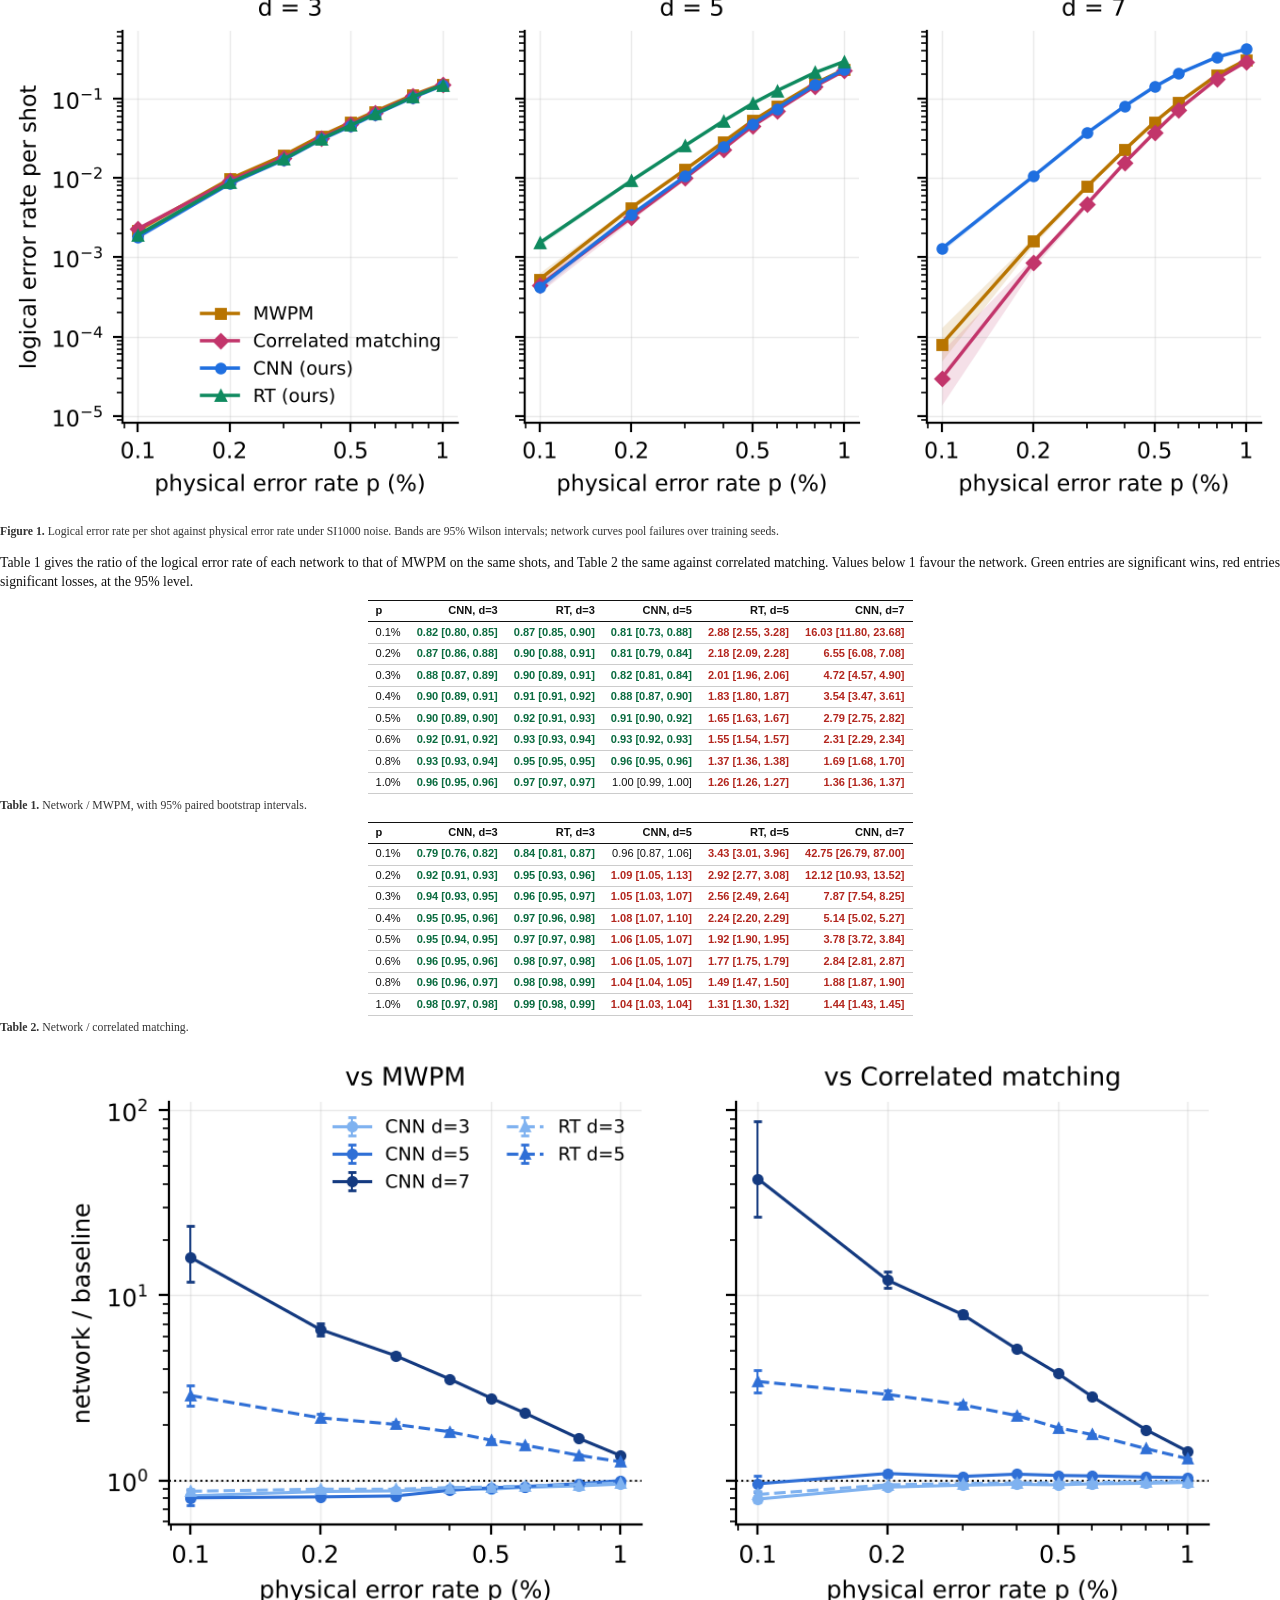
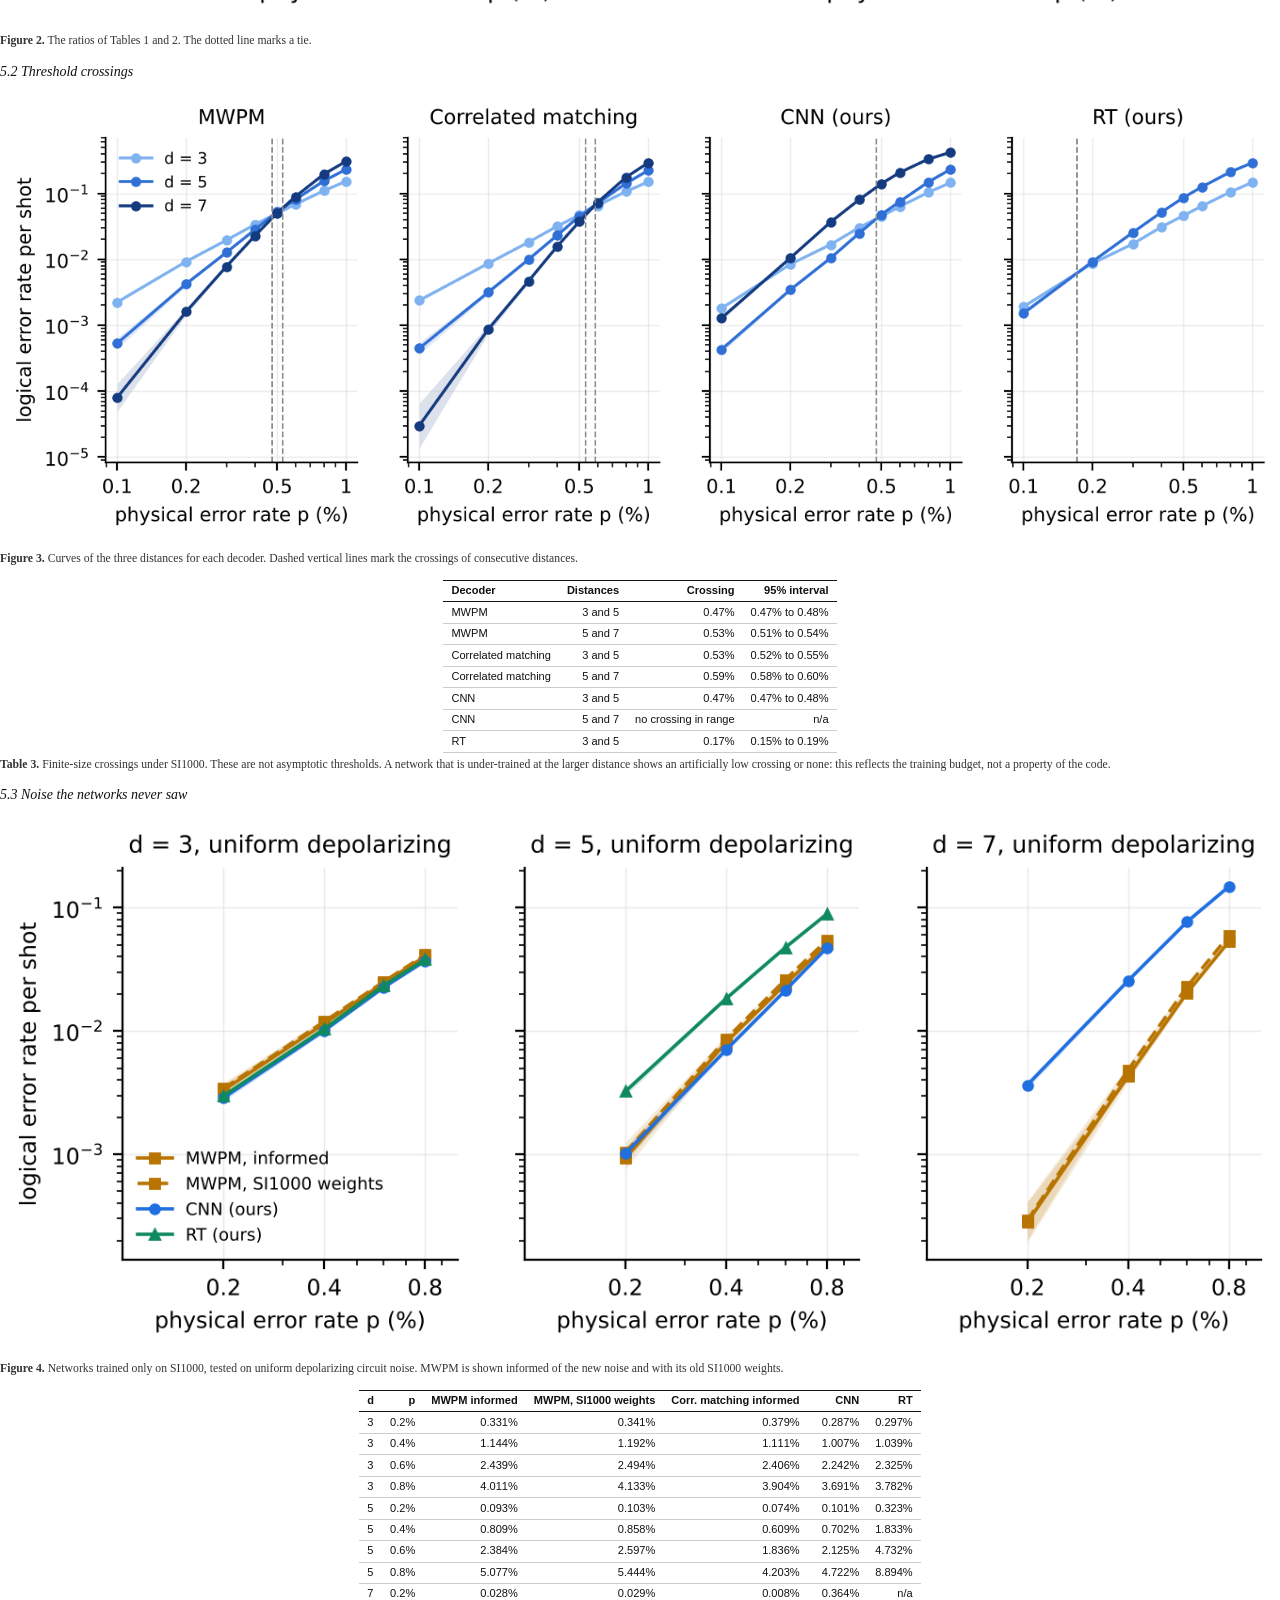
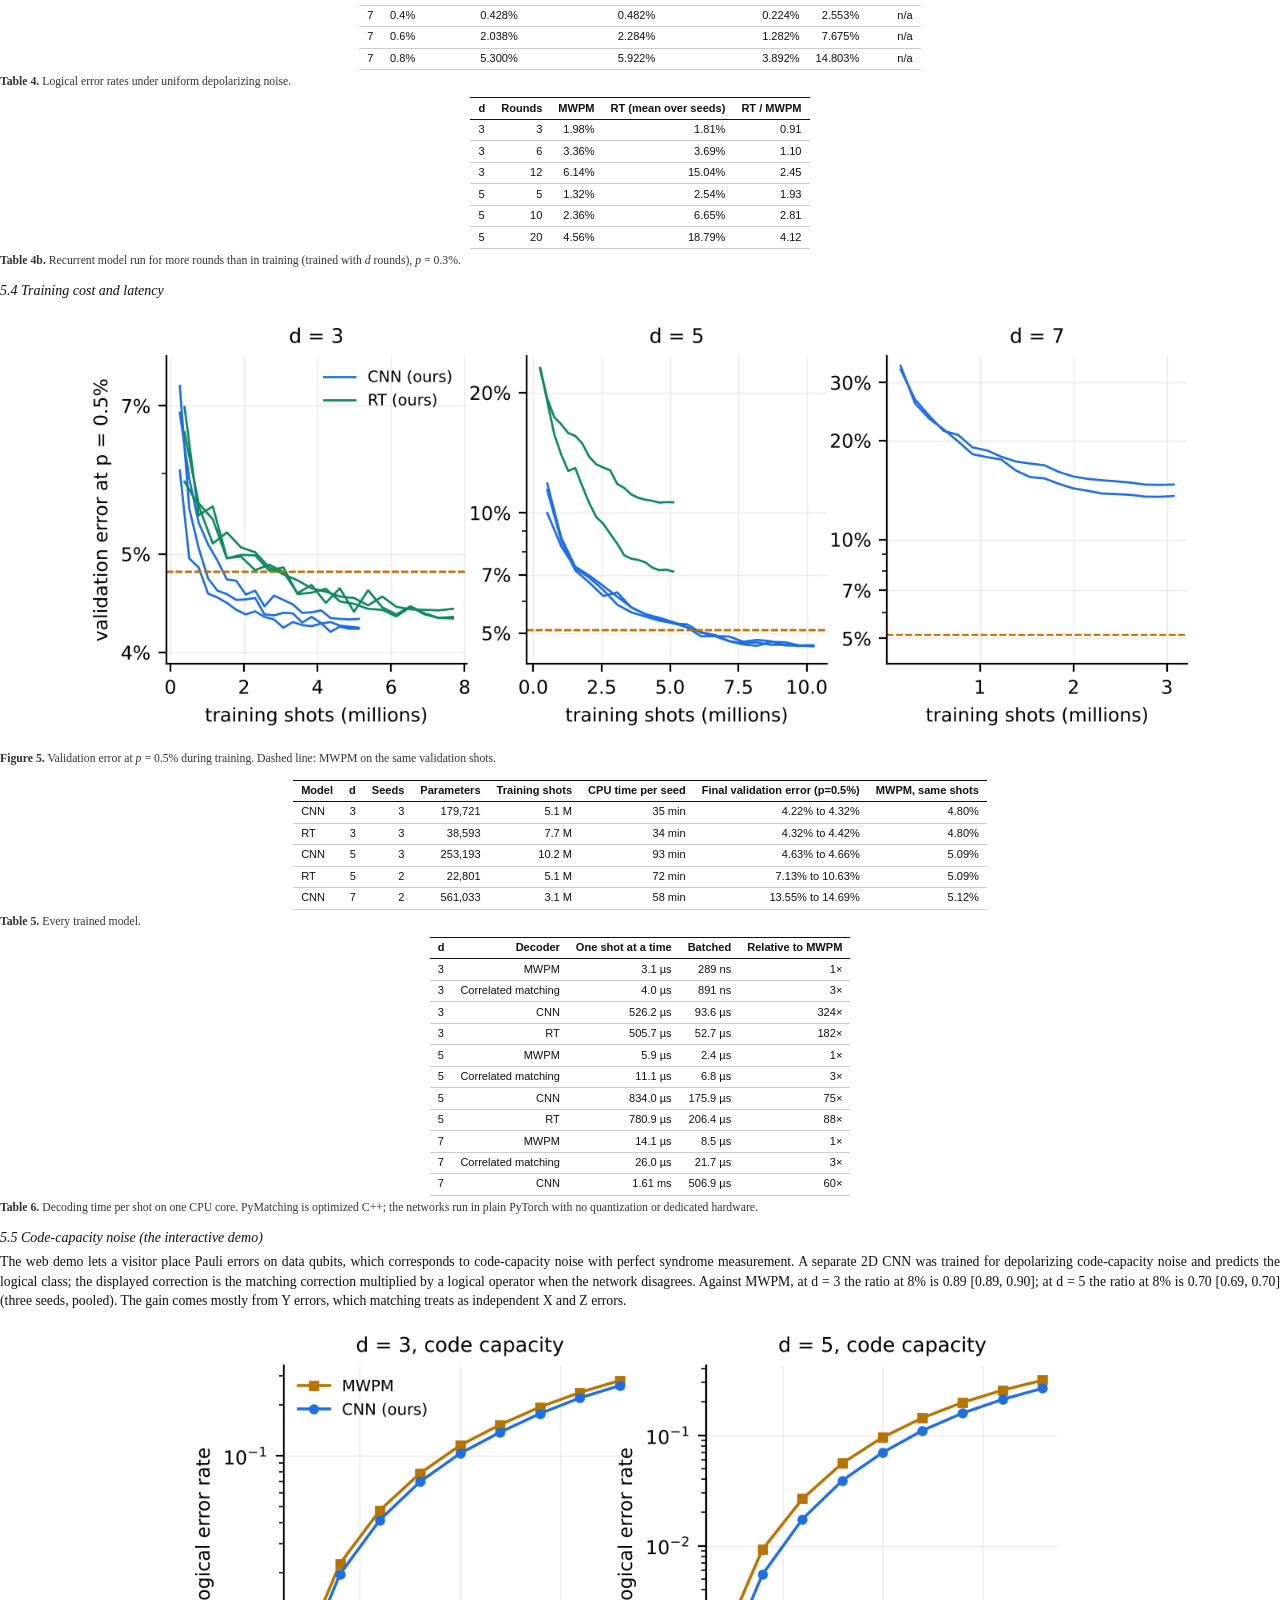
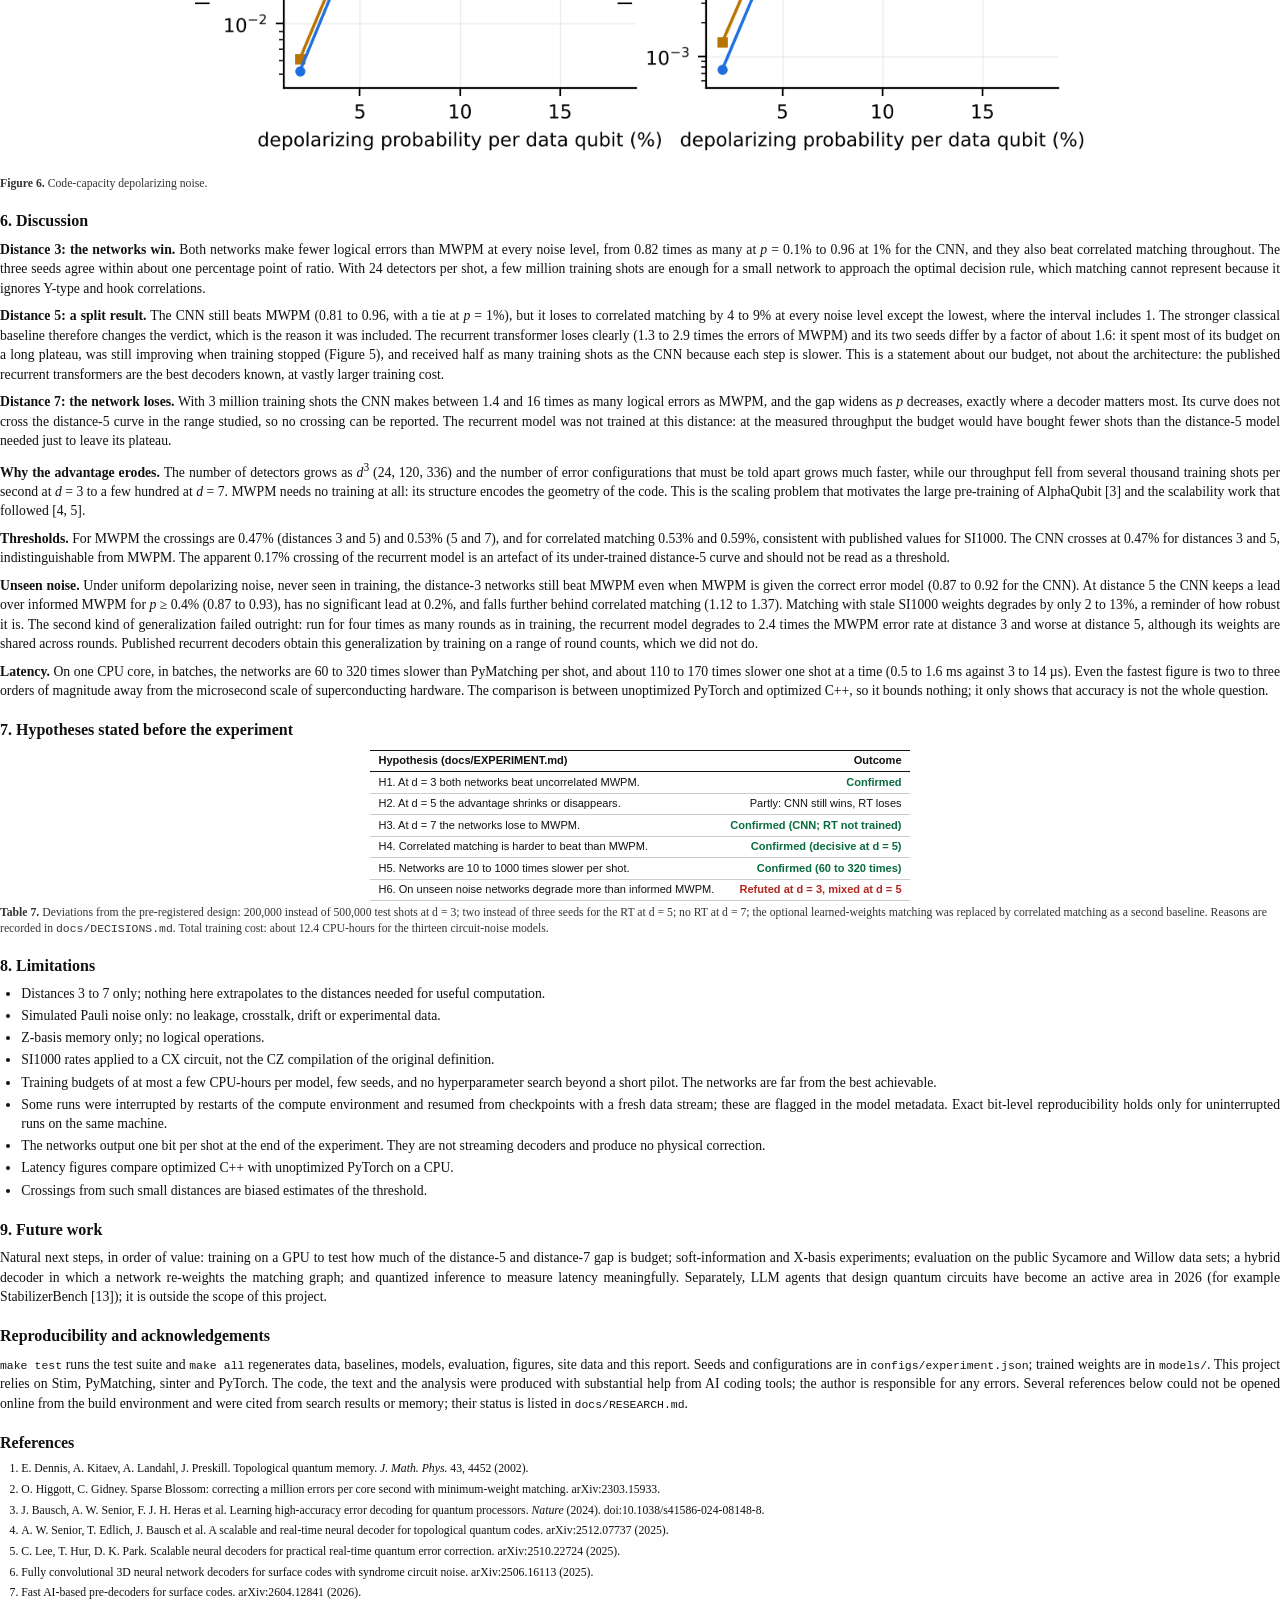
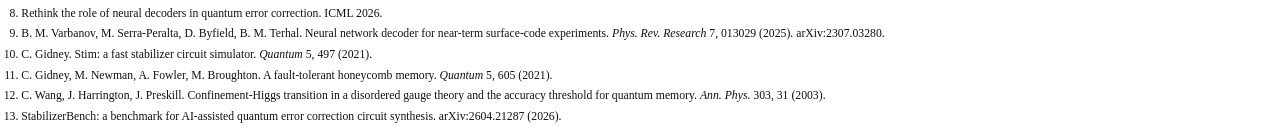
==== commit 8ab978ad: "Prepare repository for public release - docs/RESEARCH.md: mark verified citations; add Quantum 9, 16" ====
--- a/report/report.html
+++ b/report/report.html
@@ -19,7 +19,7 @@
 </style></head><body>
 <h1>Syndrome Lab: a small, open, CPU-only reproduction of neural decoding for the surface code</h1>
 <div class="authors">Diego Macías Vega</div>
-<div class="aff">Secondary-school student, Madrid · built with substantial assistance from AI coding tools · 2026-11-13<br>Code, data and trained weights: github.com/didimacveg/qec-lab</div>
+<div class="aff">Secondary-school student, Madrid · built with substantial assistance from AI coding tools · 2026-11-13<br>Code, data and trained weights: github.com/didimacveg/syndrome-lab</div>
 
 <div class="abstract"><b>Abstract.</b> Decoding is a bottleneck of quantum error correction, and neural-network decoders are an active research topic. This report documents a deliberately small reproduction of a known result, and makes no claim of novelty. On the rotated surface code at distances 3, 5 and 7, under SI1000 circuit-level noise, we train two compact neural decoders on a 4-core CPU (a 3D convolutional network and a recurrent transformer) and compare them with minimum-weight perfect matching (MWPM) and with correlated matching, both from PyMatching, on identical test shots, with several training seeds, Wilson confidence intervals and paired statistics. The setup is validated against published thresholds. The outcome reproduces the pattern reported in the literature: the networks outperform matching at the smallest distance, and their advantage erodes as the distance grows under a fixed, small training budget, while their decoding latency on a CPU is orders of magnitude worse. All wins and losses are reported. Everything can be regenerated with one command.</div>
 
